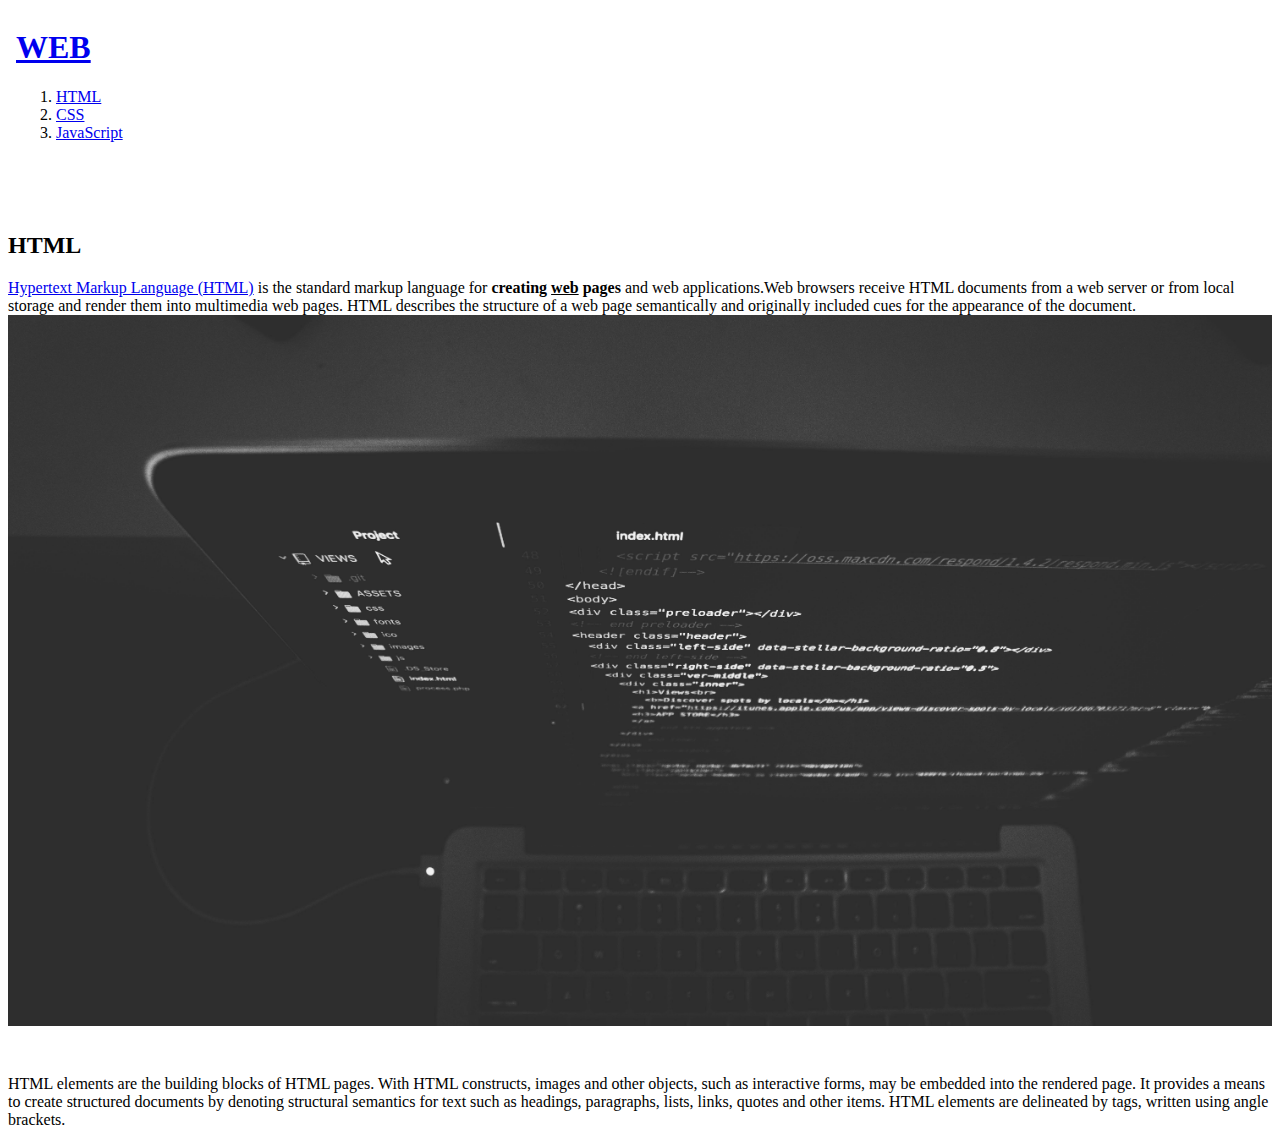
==== 1.html @ 95c6941a "html 코드 복사" ====
<!doctype html>
<html>

<head>
  <title>WEB1 - HTML</title>
  <meta charset="utf-8">
</head>

<body>
  <iframe src="table.html" frameborder="0" height="200" title="Table"></iframe>
  <h2>HTML</h2>
  <p>
    <!--<iframe width="1600" height="900" src="https://www.youtube.com/embed/jSJM9iOiQ1g" title="YouTube video player" frameborder="0" allow="accelerometer; autoplay; clipboard-write; encrypted-media; gyroscope; picture-in-picture" allowfullscreen></iframe>-->
    <a href="https://www.w3.org/TR/html5/" target="_blank" title="html5 speicification">Hypertext Markup Language
      (HTML)</a> is the standard markup language for <strong>creating <u>web</u> pages</strong> and web applications.Web
    browsers receive HTML documents from a web server or from local storage and render them into multimedia web pages.
    HTML describes the structure of a web page semantically and originally included cues for the appearance of the
    document.
    <img src="coding.jpg" width="100%">
  </p>
  <p style="margin-top:45px;">
    HTML elements are the building blocks of HTML pages. With HTML constructs, images and other objects, such as
    interactive forms, may be embedded into the rendered page. It provides a means to create structured documents by
    denoting structural semantics for text such as headings, paragraphs, lists, links, quotes and other items. HTML
    elements are delineated by tags, written using angle brackets.
  </p>

  
  <div id="disqus_thread"></div>
  <script>
    /**
    *  RECOMMENDED CONFIGURATION VARIABLES: EDIT AND UNCOMMENT THE SECTION BELOW TO INSERT DYNAMIC VALUES FROM YOUR PLATFORM OR CMS.
    *  LEARN WHY DEFINING THESE VARIABLES IS IMPORTANT: https://disqus.com/admin/universalcode/#configuration-variables    */
    /*
    var disqus_config = function () {
    this.page.url = PAGE_URL;  // Replace PAGE_URL with your page's canonical URL variable
    this.page.identifier = PAGE_IDENTIFIER; // Replace PAGE_IDENTIFIER with your page's unique identifier variable
    };
    */
    (function () { // DON'T EDIT BELOW THIS LINE
      var d = document, s = d.createElement('script');
      s.src = 'https://saenghwalkoding-web1-html.disqus.com/embed.js';
      s.setAttribute('data-timestamp', +new Date());
      (d.head || d.body).appendChild(s);
    })();
  </script>
  <noscript>Please enable JavaScript to view the <a href="https://disqus.com/?ref_noscript">comments powered by
      Disqus.</a>
  </noscript>
</body>

</html>
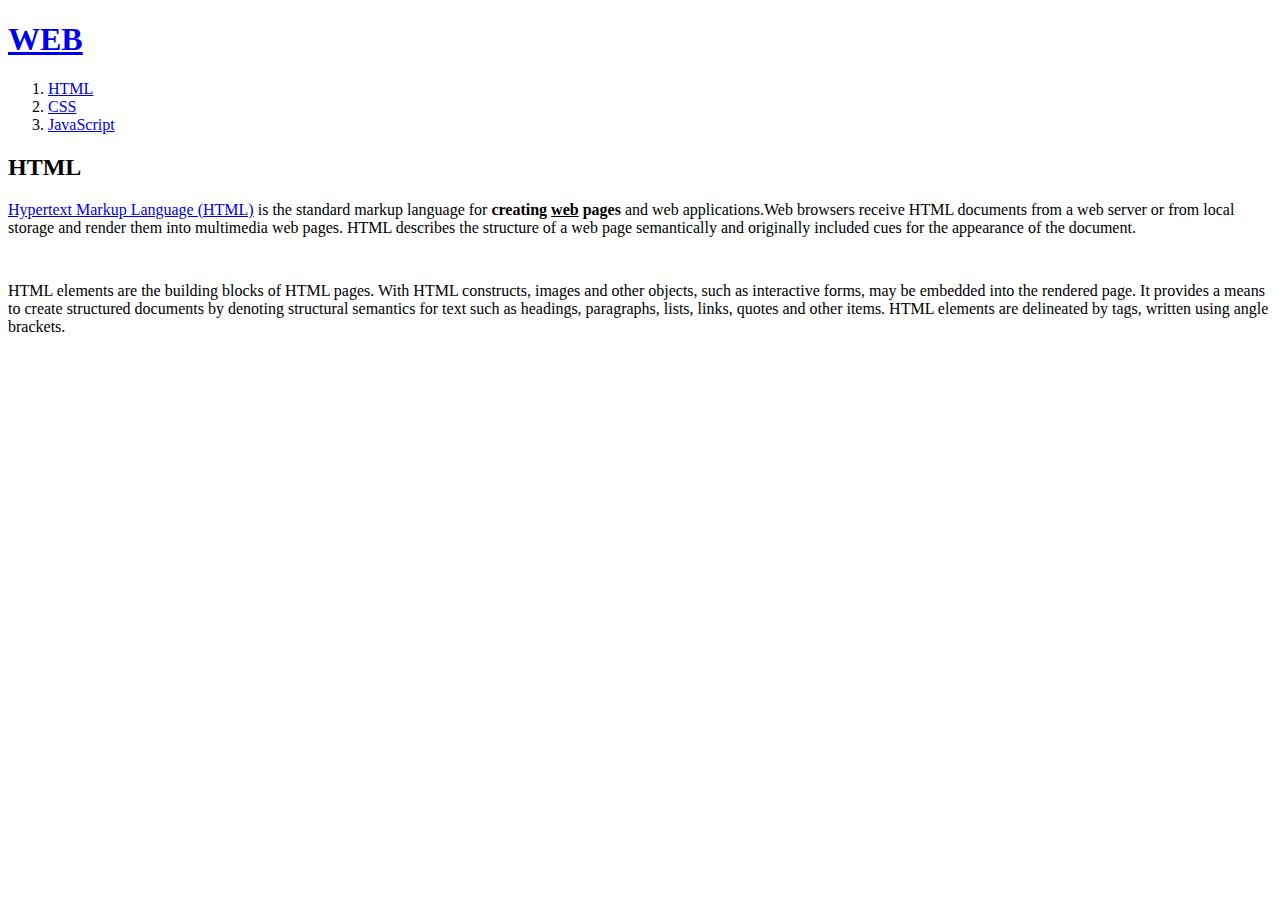
==== commit b6e39293: "last commit" ====
--- a/1.html
+++ b/1.html
@@ -1,52 +1,30 @@
-<!doctype html>
-<html>
-
-<head>
-  <title>WEB1 - HTML</title>
-  <meta charset="utf-8">
-</head>
-
-<body>
-  <iframe src="table.html" frameborder="0" height="200" title="Table"></iframe>
-  <h2>HTML</h2>
-  <p>
-    <!--<iframe width="1600" height="900" src="https://www.youtube.com/embed/jSJM9iOiQ1g" title="YouTube video player" frameborder="0" allow="accelerometer; autoplay; clipboard-write; encrypted-media; gyroscope; picture-in-picture" allowfullscreen></iframe>-->
-    <a href="https://www.w3.org/TR/html5/" target="_blank" title="html5 speicification">Hypertext Markup Language
-      (HTML)</a> is the standard markup language for <strong>creating <u>web</u> pages</strong> and web applications.Web
-    browsers receive HTML documents from a web server or from local storage and render them into multimedia web pages.
-    HTML describes the structure of a web page semantically and originally included cues for the appearance of the
-    document.
-    <img src="coding.jpg" width="100%">
-  </p>
-  <p style="margin-top:45px;">
-    HTML elements are the building blocks of HTML pages. With HTML constructs, images and other objects, such as
-    interactive forms, may be embedded into the rendered page. It provides a means to create structured documents by
-    denoting structural semantics for text such as headings, paragraphs, lists, links, quotes and other items. HTML
-    elements are delineated by tags, written using angle brackets.
-  </p>
-
-  
-  <div id="disqus_thread"></div>
-  <script>
-    /**
-    *  RECOMMENDED CONFIGURATION VARIABLES: EDIT AND UNCOMMENT THE SECTION BELOW TO INSERT DYNAMIC VALUES FROM YOUR PLATFORM OR CMS.
-    *  LEARN WHY DEFINING THESE VARIABLES IS IMPORTANT: https://disqus.com/admin/universalcode/#configuration-variables    */
-    /*
-    var disqus_config = function () {
-    this.page.url = PAGE_URL;  // Replace PAGE_URL with your page's canonical URL variable
-    this.page.identifier = PAGE_IDENTIFIER; // Replace PAGE_IDENTIFIER with your page's unique identifier variable
-    };
-    */
-    (function () { // DON'T EDIT BELOW THIS LINE
-      var d = document, s = d.createElement('script');
-      s.src = 'https://saenghwalkoding-web1-html.disqus.com/embed.js';
-      s.setAttribute('data-timestamp', +new Date());
-      (d.head || d.body).appendChild(s);
-    })();
-  </script>
-  <noscript>Please enable JavaScript to view the <a href="https://disqus.com/?ref_noscript">comments powered by
-      Disqus.</a>
-  </noscript>
-</body>
-
+<!doctype html>
+<html>
+
+<head>
+  <title>WEB1 - html</title>
+  <meta charset="utf-8">
+</head>
+
+<body>
+  <h1><a href="index.html">WEB</a></h1>
+  <ol>
+    <li><a href="1.html">HTML</a></li>
+    <li><a href="2.html">CSS</a></li>
+    <li><a href="3.html">JavaScript</a></li>
+  </ol>
+  <h2>HTML</h2>
+  <p><a href="https://www.w3.org/TR/html5/" target="_blank" title="html5 speicification">Hypertext Markup Language
+      (HTML)</a> is the standard markup language for <strong>creating <u>web</u> pages</strong> and web applications.Web
+    browsers receive HTML documents from a web server or from local storage and render them into multimedia web pages.
+    HTML describes the structure of a web page semantically and originally included cues for the appearance of the
+    document.
+  </p>
+  <p style="margin-top:45px;">HTML elements are the building blocks of HTML pages. With HTML constructs, images and
+    other objects, such as interactive forms, may be embedded into the rendered page. It provides a means to create
+    structured documents by denoting structural semantics for text such as headings, paragraphs, lists, links, quotes
+    and other items. HTML elements are delineated by tags, written using angle brackets.
+  </p>
+</body>
+
 </html>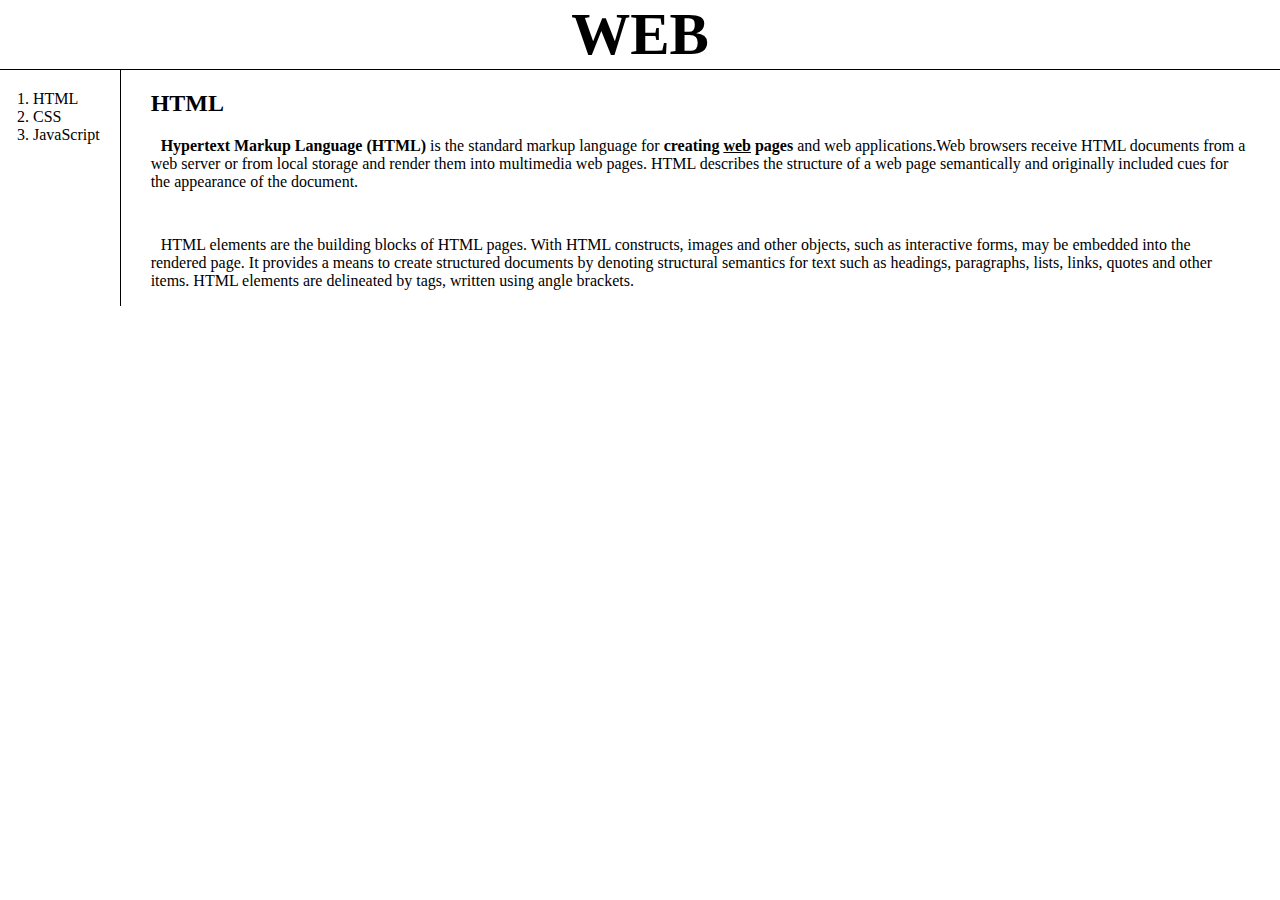
==== commit 0d2dca97: "style.css applying" ====
--- a/1.html
+++ b/1.html
@@ -2,29 +2,35 @@
 <html>
 
 <head>
-  <title>WEB1 - html</title>
+  <title>WEB - CSS</title>
   <meta charset="utf-8">
+  <link rel="stylesheet" href="./style.css">
 </head>
 
 <body>
-  <h1><a href="index.html">WEB</a></h1>
-  <ol>
-    <li><a href="1.html">HTML</a></li>
-    <li><a href="2.html">CSS</a></li>
-    <li><a href="3.html">JavaScript</a></li>
-  </ol>
-  <h2>HTML</h2>
-  <p><a href="https://www.w3.org/TR/html5/" target="_blank" title="html5 speicification">Hypertext Markup Language
-      (HTML)</a> is the standard markup language for <strong>creating <u>web</u> pages</strong> and web applications.Web
-    browsers receive HTML documents from a web server or from local storage and render them into multimedia web pages.
-    HTML describes the structure of a web page semantically and originally included cues for the appearance of the
-    document.
-  </p>
-  <p style="margin-top:45px;">HTML elements are the building blocks of HTML pages. With HTML constructs, images and
-    other objects, such as interactive forms, may be embedded into the rendered page. It provides a means to create
-    structured documents by denoting structural semantics for text such as headings, paragraphs, lists, links, quotes
-    and other items. HTML elements are delineated by tags, written using angle brackets.
-  </p>
-</body>
-
-</html>+  <h1><a href="index.html" class="title">WEB</a></h1>
+  <div id="grid">
+    <ol>
+      <li><a href="1.html">HTML</a></li>
+      <li><a href="2.html">CSS</a></li>
+      <li><a href="3.html">JavaScript</a></li>
+    </ol>
+    <div id="article">
+      <h2>HTML</h2>
+      <p><a href="https://www.w3.org/TR/html5/" target="_blank" title="html5 speicification">Hypertext Markup Language
+          (HTML)</a> is the standard markup language for <strong>creating <u>web</u> pages</strong> and web
+        applications.Web
+        browsers receive HTML documents from a web server or from local storage and render them into multimedia web
+        pages.
+        HTML describes the structure of a web page semantically and originally included cues for the appearance of the
+        document.
+      </p>
+      <p style="margin-top:45px;">HTML elements are the building blocks of HTML pages. With HTML constructs, images and
+        other objects, such as interactive forms, may be embedded into the rendered page. It provides a means to create
+        structured documents by denoting structural semantics for text such as headings, paragraphs, lists, links,
+        quotes
+        and other items. HTML elements are delineated by tags, written using angle brackets.
+      </p>
+    </div>
+  </div>
+</body>--- a/style.css
+++ b/style.css
@@ -0,0 +1,42 @@
+body {
+    margin: 0;
+}
+
+a {
+    color: black;
+    text-decoration: none;
+}
+
+h1 {
+    text-align: center;
+    font-size: 59px;
+    border-width: 0px;
+    margin: 0px;
+    border-bottom: 1px black solid;
+}
+
+#grid {
+    display: grid;
+    grid-template-columns: min-content 1fr;
+}
+
+#grid ol {
+    border-right: 1px black solid;
+    margin: 0;
+    padding: 20px;
+    padding-left: 33px;
+}
+
+#article {
+    margin: 0;
+    margin-left: 30px;
+    margin-right: 30px;
+}
+
+#article p {
+    text-indent: 10px;
+}
+
+#article a {
+    font-weight: bold;
+}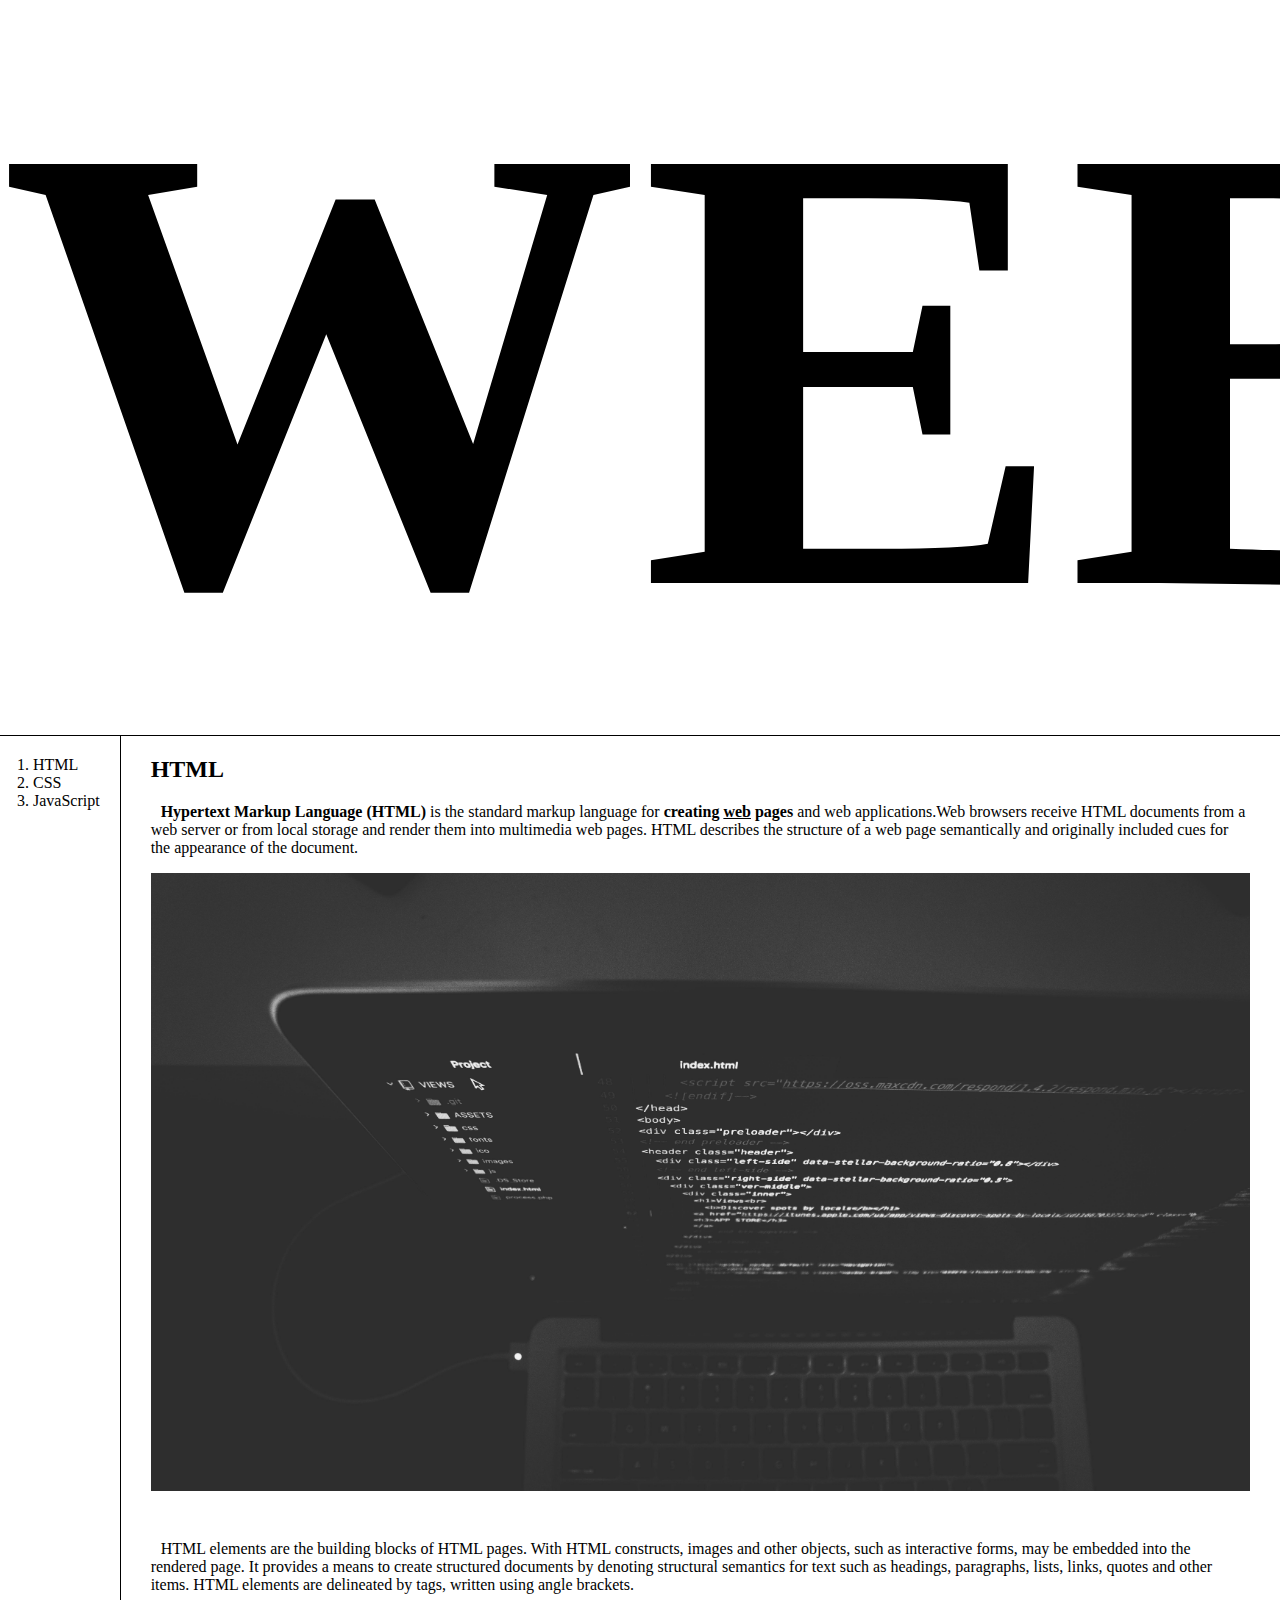
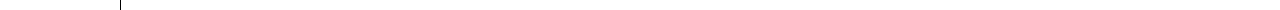
==== commit c9471ad9: "style css" ====
--- a/1.html
+++ b/1.html
@@ -25,6 +25,7 @@
         HTML describes the structure of a web page semantically and originally included cues for the appearance of the
         document.
       </p>
+      <img src="coding.jpg" width="100%">
       <p style="margin-top:45px;">HTML elements are the building blocks of HTML pages. With HTML constructs, images and
         other objects, such as interactive forms, may be embedded into the rendered page. It provides a means to create
         structured documents by denoting structural semantics for text such as headings, paragraphs, lists, links,
--- a/style.css
+++ b/style.css
@@ -13,6 +13,7 @@
     border-width: 0px;
     margin: 0px;
     border-bottom: 1px black solid;
+    font-size: 50vw;
 }
 
 #grid {
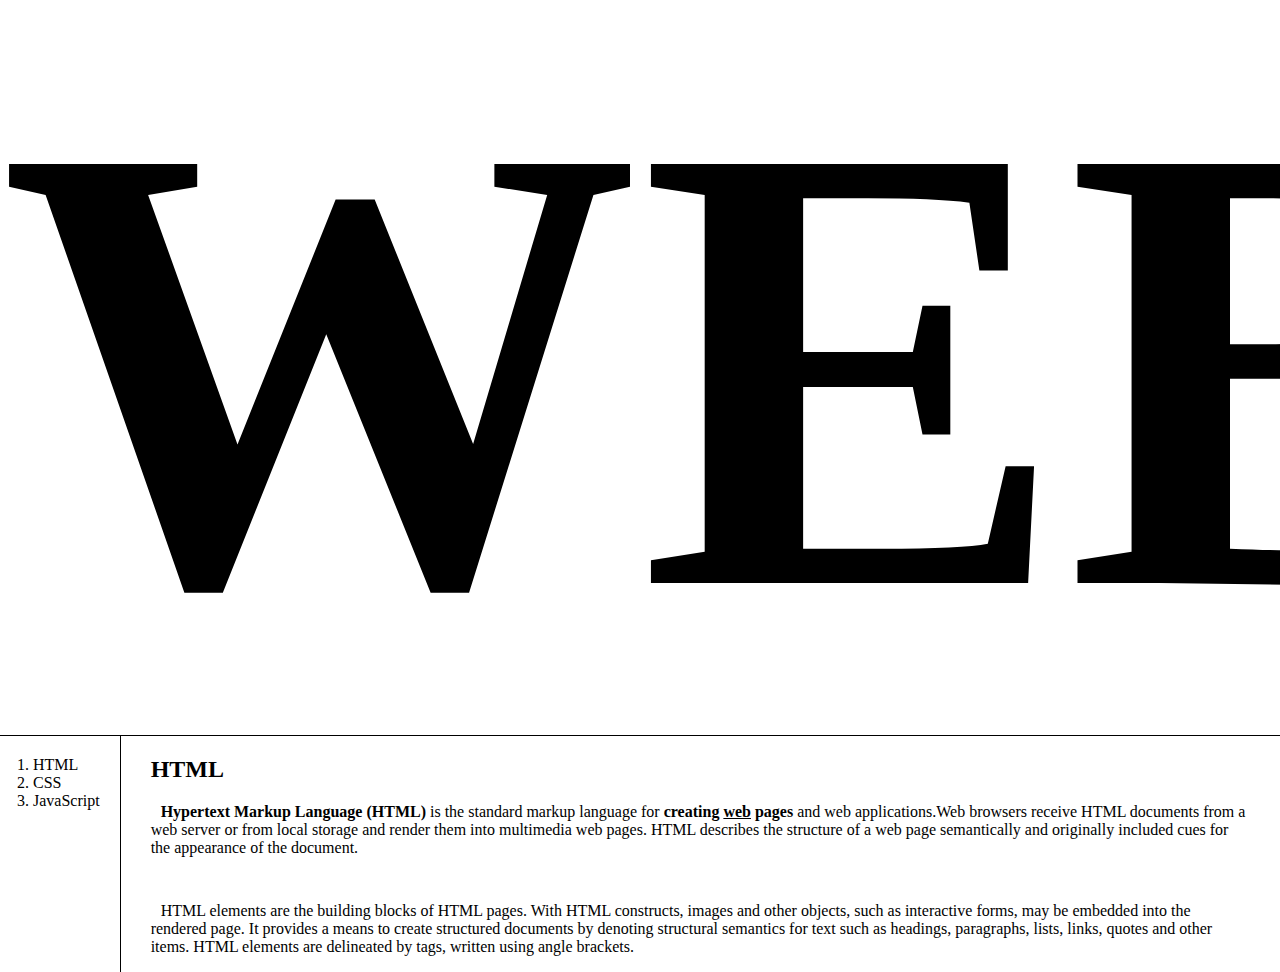
==== commit dcad00e5: "이미지삭제" ====
--- a/1.html
+++ b/1.html
@@ -25,7 +25,6 @@
         HTML describes the structure of a web page semantically and originally included cues for the appearance of the
         document.
       </p>
-      <img src="coding.jpg" width="100%">
       <p style="margin-top:45px;">HTML elements are the building blocks of HTML pages. With HTML constructs, images and
         other objects, such as interactive forms, may be embedded into the rendered page. It provides a means to create
         structured documents by denoting structural semantics for text such as headings, paragraphs, lists, links,
